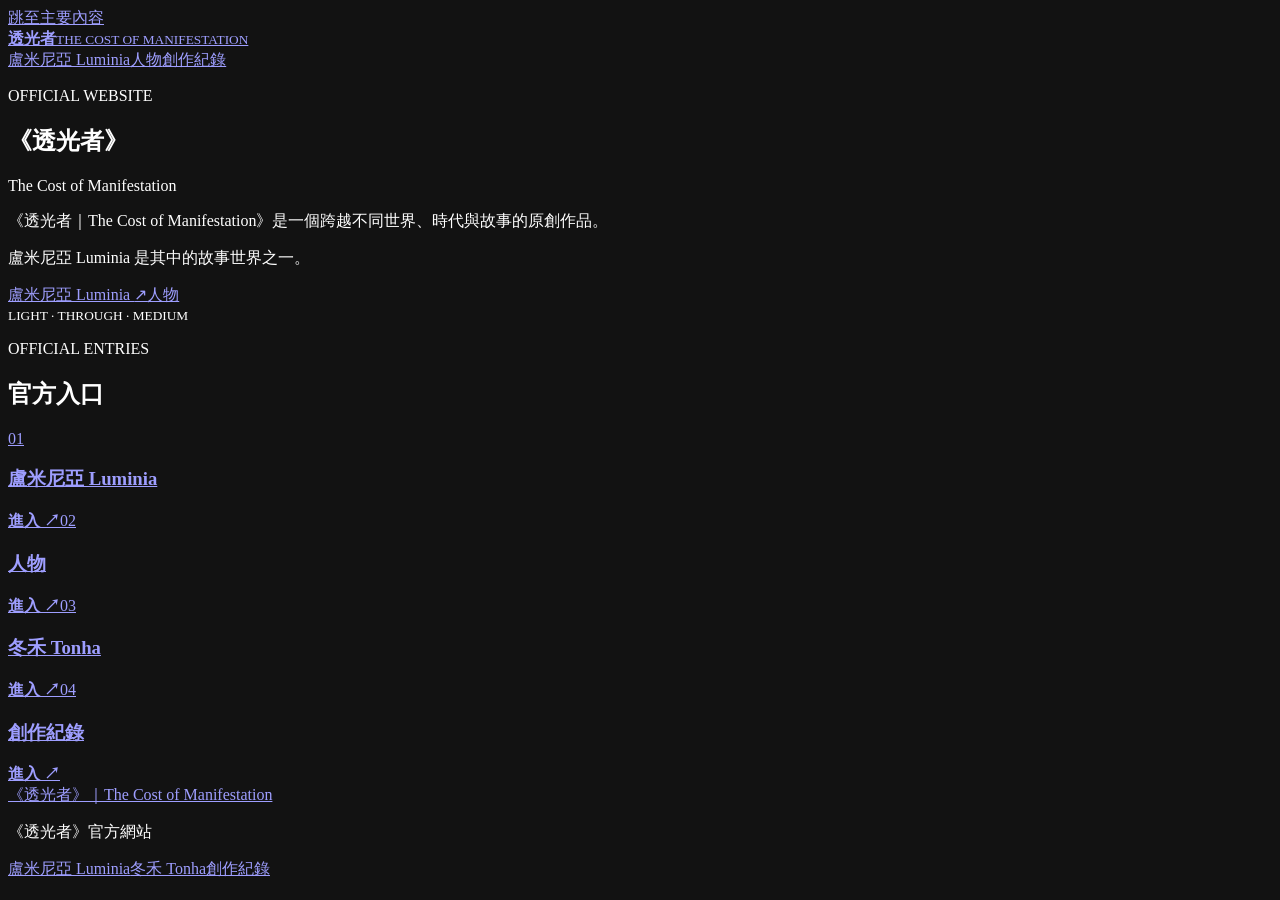
==== docs/index.html @ 0ab53f89 "Publish docs/index.html" ====
<!DOCTYPE html><html lang="zh-Hant"><head><meta charSet="utf-8"/><meta name="viewport" content="width=device-width, initial-scale=1"/><link rel="stylesheet" href="/the-cost-of-manifestation/assets/index-D9K2mOJ8.css" data-rsc-css-href="/the-cost-of-manifestation/assets/index-D9K2mOJ8.css" data-precedence="vite-rsc/importer-resources"/><title>《透光者》The Cost of Manifestation｜官方網站</title><meta name="description" content="《透光者｜The Cost of Manifestation》官方網站。收錄盧米尼亞 Luminia、冬禾 Tonha、創作紀錄與後續公開內容。"/><meta name="application-name" content="《透光者》｜The Cost of Manifestation 官方網站"/><meta name="robots" content="index, follow"/><meta name="googlebot" content="index, follow, max-image-preview:large, max-snippet:-1, max-video-preview:-1"/><meta property="og:title" content="《透光者》The Cost of Manifestation｜官方網站"/><meta property="og:description" content="《透光者｜The Cost of Manifestation》官方網站。收錄盧米尼亞 Luminia、冬禾 Tonha、創作紀錄與後續公開內容。"/><meta property="og:url" content="https://luminia-lab.github.io/the-cost-of-manifestation/"/><meta property="og:site_name" content="《透光者》｜The Cost of Manifestation"/><meta property="og:type" content="website"/><meta property="og:locale" content="zh_TW"/><meta name="twitter:card" content="summary"/><meta name="twitter:title" content="《透光者》The Cost of Manifestation｜官方網站"/><meta name="twitter:description" content="《透光者｜The Cost of Manifestation》官方網站。收錄盧米尼亞 Luminia、冬禾 Tonha、創作紀錄與後續公開內容。"/><link rel="shortcut icon" href="https://luminia-lab.github.io/the-cost-of-manifestation/favicon.svg"/><link rel="icon" href="https://luminia-lab.github.io/the-cost-of-manifestation/favicon.svg"/><link rel="canonical" href="https://luminia-lab.github.io/the-cost-of-manifestation/"/><meta name="theme-color" content="#0b0d0c"/><meta name="color-scheme" content="dark"/>
</head><body><a class="skip" href="#content">跳至主要內容</a><header><div class="header-inner"><a href="/the-cost-of-manifestation/" class="wordmark" aria-label="返回《透光者》首頁"><strong>透光者</strong><small>THE COST OF MANIFESTATION</small></a><nav aria-label="主要導覽"><a href="/the-cost-of-manifestation/luminia/">盧米尼亞 Luminia</a><a href="/the-cost-of-manifestation/characters/">人物</a><a href="/the-cost-of-manifestation/record/">創作紀錄</a></nav></div></header><main id="content"><script type="application/ld+json">{"@context":"https://schema.org","@graph":[{"@type":"WebSite","name":"《透光者》官方網站","alternateName":"The Cost of Manifestation official website","description":"《透光者｜The Cost of Manifestation》官方網站。收錄盧米尼亞 Luminia、冬禾 Tonha、創作紀錄與後續公開內容。","url":"https://luminia-lab.github.io/the-cost-of-manifestation/","inLanguage":"zh-Hant"},{"@type":"WebPage","name":"《透光者》The Cost of Manifestation｜官方網站","description":"《透光者｜The Cost of Manifestation》官方網站。收錄盧米尼亞 Luminia、冬禾 Tonha、創作紀錄與後續公開內容。","url":"https://luminia-lab.github.io/the-cost-of-manifestation/","inLanguage":"zh-Hant","mainEntity":{"@type":"CreativeWork","name":"《透光者》","alternateName":"The Cost of Manifestation","description":"《透光者｜The Cost of Manifestation》是一個跨越不同世界、時代與故事的原創作品。"}}]}</script><section class="hero shell"><div><p class="eyebrow">OFFICIAL WEBSITE</p><h1>《透光者》</h1><p class="hero-english">The Cost of Manifestation</p><p class="hero-intro">《透光者｜The Cost of Manifestation》是一個跨越不同世界、時代與故事的原創作品。</p><p>盧米尼亞 Luminia 是其中的故事世界之一。</p><div class="actions"><a href="/the-cost-of-manifestation/luminia/" class="button primary">盧米尼亞 Luminia <span aria-hidden="true">↗</span></a><a href="/the-cost-of-manifestation/characters/" class="button">人物</a></div></div><div class="hero-light" role="img" aria-label="中性抽象光線穿過半透明介質"><i></i><i></i><b></b><small>LIGHT · THROUGH · MEDIUM</small></div></section><section class="shell section"><div class="split-head"><div><p class="eyebrow">OFFICIAL ENTRIES</p><h2>官方入口</h2></div></div><div class="entry-grid"><a href="/the-cost-of-manifestation/luminia/" class="entry"><span>01</span><h3>盧米尼亞 Luminia</h3><b>進入 <span aria-hidden="true">↗</span></b></a><a href="/the-cost-of-manifestation/characters/" class="entry"><span>02</span><h3>人物</h3><b>進入 <span aria-hidden="true">↗</span></b></a><a href="/the-cost-of-manifestation/characters/tonha/" class="entry"><span>03</span><h3>冬禾 Tonha</h3><b>進入 <span aria-hidden="true">↗</span></b></a><a href="/the-cost-of-manifestation/record/" class="entry"><span>04</span><h3>創作紀錄</h3><b>進入 <span aria-hidden="true">↗</span></b></a></div></section></main><footer><div><a href="/the-cost-of-manifestation/">《透光者》｜The Cost of Manifestation</a><p>《透光者》官方網站</p></div><div class="footer-meta"><a href="/the-cost-of-manifestation/luminia/">盧米尼亞 Luminia</a><a href="/the-cost-of-manifestation/characters/tonha/">冬禾 Tonha</a><a href="/the-cost-of-manifestation/record/">創作紀錄</a></div></footer></body></html>
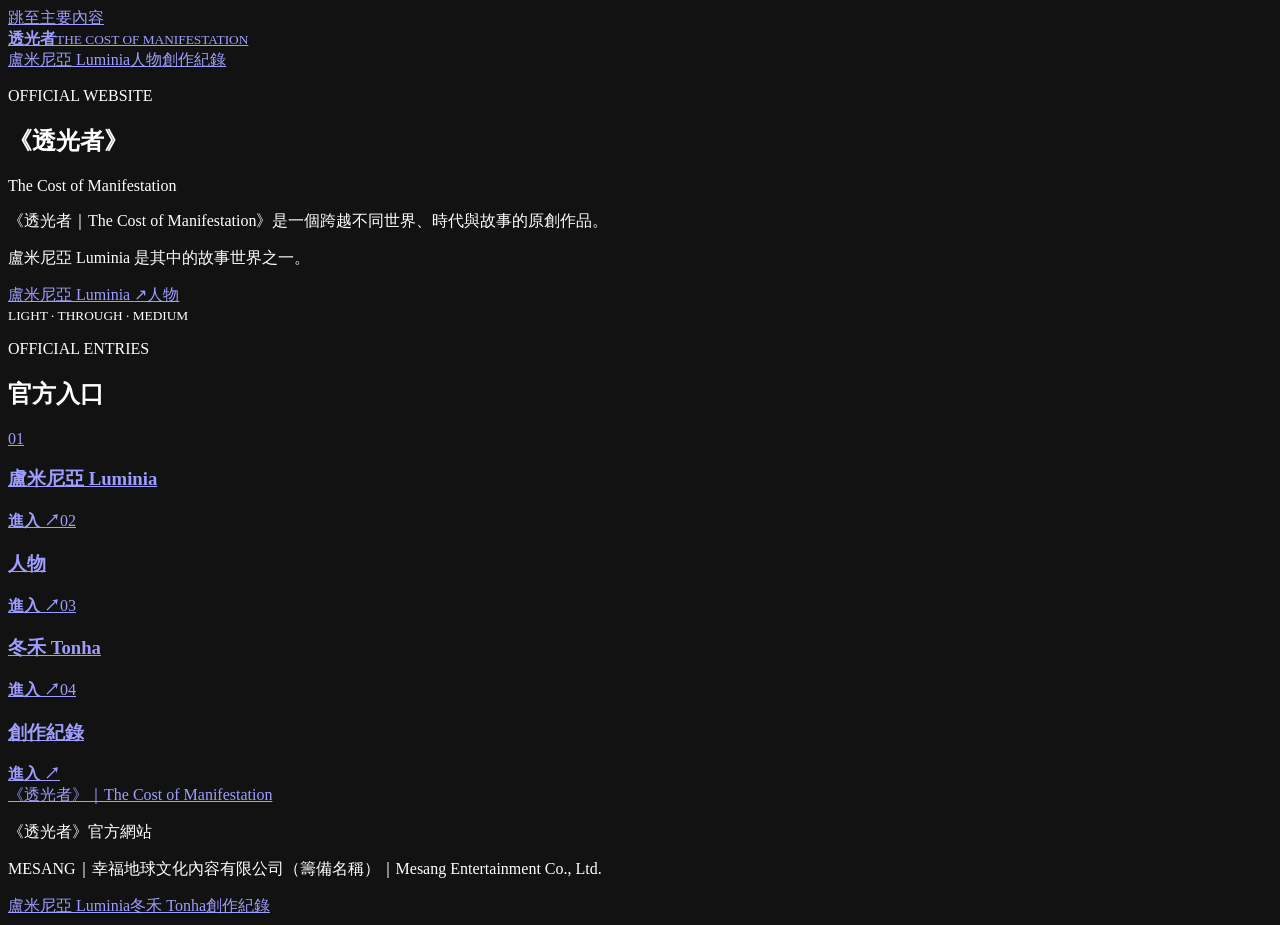
==== commit 8adbc8d7: "Update MESANG company identity on official site" ====
--- a/docs/index.html
+++ b/docs/index.html
@@ -1,2 +1,2 @@
 <!DOCTYPE html><html lang="zh-Hant"><head><meta charSet="utf-8"/><meta name="viewport" content="width=device-width, initial-scale=1"/><link rel="stylesheet" href="/the-cost-of-manifestation/assets/index-D9K2mOJ8.css" data-rsc-css-href="/the-cost-of-manifestation/assets/index-D9K2mOJ8.css" data-precedence="vite-rsc/importer-resources"/><title>《透光者》The Cost of Manifestation｜官方網站</title><meta name="description" content="《透光者｜The Cost of Manifestation》官方網站。收錄盧米尼亞 Luminia、冬禾 Tonha、創作紀錄與後續公開內容。"/><meta name="application-name" content="《透光者》｜The Cost of Manifestation 官方網站"/><meta name="robots" content="index, follow"/><meta name="googlebot" content="index, follow, max-image-preview:large, max-snippet:-1, max-video-preview:-1"/><meta property="og:title" content="《透光者》The Cost of Manifestation｜官方網站"/><meta property="og:description" content="《透光者｜The Cost of Manifestation》官方網站。收錄盧米尼亞 Luminia、冬禾 Tonha、創作紀錄與後續公開內容。"/><meta property="og:url" content="https://luminia-lab.github.io/the-cost-of-manifestation/"/><meta property="og:site_name" content="《透光者》｜The Cost of Manifestation"/><meta property="og:type" content="website"/><meta property="og:locale" content="zh_TW"/><meta name="twitter:card" content="summary"/><meta name="twitter:title" content="《透光者》The Cost of Manifestation｜官方網站"/><meta name="twitter:description" content="《透光者｜The Cost of Manifestation》官方網站。收錄盧米尼亞 Luminia、冬禾 Tonha、創作紀錄與後續公開內容。"/><link rel="shortcut icon" href="https://luminia-lab.github.io/the-cost-of-manifestation/favicon.svg"/><link rel="icon" href="https://luminia-lab.github.io/the-cost-of-manifestation/favicon.svg"/><link rel="canonical" href="https://luminia-lab.github.io/the-cost-of-manifestation/"/><meta name="theme-color" content="#0b0d0c"/><meta name="color-scheme" content="dark"/>
-</head><body><a class="skip" href="#content">跳至主要內容</a><header><div class="header-inner"><a href="/the-cost-of-manifestation/" class="wordmark" aria-label="返回《透光者》首頁"><strong>透光者</strong><small>THE COST OF MANIFESTATION</small></a><nav aria-label="主要導覽"><a href="/the-cost-of-manifestation/luminia/">盧米尼亞 Luminia</a><a href="/the-cost-of-manifestation/characters/">人物</a><a href="/the-cost-of-manifestation/record/">創作紀錄</a></nav></div></header><main id="content"><script type="application/ld+json">{"@context":"https://schema.org","@graph":[{"@type":"WebSite","name":"《透光者》官方網站","alternateName":"The Cost of Manifestation official website","description":"《透光者｜The Cost of Manifestation》官方網站。收錄盧米尼亞 Luminia、冬禾 Tonha、創作紀錄與後續公開內容。","url":"https://luminia-lab.github.io/the-cost-of-manifestation/","inLanguage":"zh-Hant"},{"@type":"WebPage","name":"《透光者》The Cost of Manifestation｜官方網站","description":"《透光者｜The Cost of Manifestation》官方網站。收錄盧米尼亞 Luminia、冬禾 Tonha、創作紀錄與後續公開內容。","url":"https://luminia-lab.github.io/the-cost-of-manifestation/","inLanguage":"zh-Hant","mainEntity":{"@type":"CreativeWork","name":"《透光者》","alternateName":"The Cost of Manifestation","description":"《透光者｜The Cost of Manifestation》是一個跨越不同世界、時代與故事的原創作品。"}}]}</script><section class="hero shell"><div><p class="eyebrow">OFFICIAL WEBSITE</p><h1>《透光者》</h1><p class="hero-english">The Cost of Manifestation</p><p class="hero-intro">《透光者｜The Cost of Manifestation》是一個跨越不同世界、時代與故事的原創作品。</p><p>盧米尼亞 Luminia 是其中的故事世界之一。</p><div class="actions"><a href="/the-cost-of-manifestation/luminia/" class="button primary">盧米尼亞 Luminia <span aria-hidden="true">↗</span></a><a href="/the-cost-of-manifestation/characters/" class="button">人物</a></div></div><div class="hero-light" role="img" aria-label="中性抽象光線穿過半透明介質"><i></i><i></i><b></b><small>LIGHT · THROUGH · MEDIUM</small></div></section><section class="shell section"><div class="split-head"><div><p class="eyebrow">OFFICIAL ENTRIES</p><h2>官方入口</h2></div></div><div class="entry-grid"><a href="/the-cost-of-manifestation/luminia/" class="entry"><span>01</span><h3>盧米尼亞 Luminia</h3><b>進入 <span aria-hidden="true">↗</span></b></a><a href="/the-cost-of-manifestation/characters/" class="entry"><span>02</span><h3>人物</h3><b>進入 <span aria-hidden="true">↗</span></b></a><a href="/the-cost-of-manifestation/characters/tonha/" class="entry"><span>03</span><h3>冬禾 Tonha</h3><b>進入 <span aria-hidden="true">↗</span></b></a><a href="/the-cost-of-manifestation/record/" class="entry"><span>04</span><h3>創作紀錄</h3><b>進入 <span aria-hidden="true">↗</span></b></a></div></section></main><footer><div><a href="/the-cost-of-manifestation/">《透光者》｜The Cost of Manifestation</a><p>《透光者》官方網站</p></div><div class="footer-meta"><a href="/the-cost-of-manifestation/luminia/">盧米尼亞 Luminia</a><a href="/the-cost-of-manifestation/characters/tonha/">冬禾 Tonha</a><a href="/the-cost-of-manifestation/record/">創作紀錄</a></div></footer></body></html>+</head><body><a class="skip" href="#content">跳至主要內容</a><header><div class="header-inner"><a href="/the-cost-of-manifestation/" class="wordmark" aria-label="返回《透光者》首頁"><strong>透光者</strong><small>THE COST OF MANIFESTATION</small></a><nav aria-label="主要導覽"><a href="/the-cost-of-manifestation/luminia/">盧米尼亞 Luminia</a><a href="/the-cost-of-manifestation/characters/">人物</a><a href="/the-cost-of-manifestation/record/">創作紀錄</a></nav></div></header><main id="content"><script type="application/ld+json">{"@context":"https://schema.org","@graph":[{"@type":"WebSite","name":"《透光者》官方網站","alternateName":"The Cost of Manifestation official website","description":"《透光者｜The Cost of Manifestation》官方網站。收錄盧米尼亞 Luminia、冬禾 Tonha、創作紀錄與後續公開內容。","url":"https://luminia-lab.github.io/the-cost-of-manifestation/","inLanguage":"zh-Hant"},{"@type":"WebPage","name":"《透光者》The Cost of Manifestation｜官方網站","description":"《透光者｜The Cost of Manifestation》官方網站。收錄盧米尼亞 Luminia、冬禾 Tonha、創作紀錄與後續公開內容。","url":"https://luminia-lab.github.io/the-cost-of-manifestation/","inLanguage":"zh-Hant","mainEntity":{"@type":"CreativeWork","name":"《透光者》","alternateName":"The Cost of Manifestation","description":"《透光者｜The Cost of Manifestation》是一個跨越不同世界、時代與故事的原創作品。"}}]}</script><section class="hero shell"><div><p class="eyebrow">OFFICIAL WEBSITE</p><h1>《透光者》</h1><p class="hero-english">The Cost of Manifestation</p><p class="hero-intro">《透光者｜The Cost of Manifestation》是一個跨越不同世界、時代與故事的原創作品。</p><p>盧米尼亞 Luminia 是其中的故事世界之一。</p><div class="actions"><a href="/the-cost-of-manifestation/luminia/" class="button primary">盧米尼亞 Luminia <span aria-hidden="true">↗</span></a><a href="/the-cost-of-manifestation/characters/" class="button">人物</a></div></div><div class="hero-light" role="img" aria-label="中性抽象光線穿過半透明介質"><i></i><i></i><b></b><small>LIGHT · THROUGH · MEDIUM</small></div></section><section class="shell section"><div class="split-head"><div><p class="eyebrow">OFFICIAL ENTRIES</p><h2>官方入口</h2></div></div><div class="entry-grid"><a href="/the-cost-of-manifestation/luminia/" class="entry"><span>01</span><h3>盧米尼亞 Luminia</h3><b>進入 <span aria-hidden="true">↗</span></b></a><a href="/the-cost-of-manifestation/characters/" class="entry"><span>02</span><h3>人物</h3><b>進入 <span aria-hidden="true">↗</span></b></a><a href="/the-cost-of-manifestation/characters/tonha/" class="entry"><span>03</span><h3>冬禾 Tonha</h3><b>進入 <span aria-hidden="true">↗</span></b></a><a href="/the-cost-of-manifestation/record/" class="entry"><span>04</span><h3>創作紀錄</h3><b>進入 <span aria-hidden="true">↗</span></b></a></div></section></main><footer><div><a href="/the-cost-of-manifestation/">《透光者》｜The Cost of Manifestation</a><p>《透光者》官方網站</p><p>MESANG｜幸福地球文化內容有限公司（籌備名稱）｜Mesang Entertainment Co., Ltd.</p></div><div class="footer-meta"><a href="/the-cost-of-manifestation/luminia/">盧米尼亞 Luminia</a><a href="/the-cost-of-manifestation/characters/tonha/">冬禾 Tonha</a><a href="/the-cost-of-manifestation/record/">創作紀錄</a></div></footer></body></html>
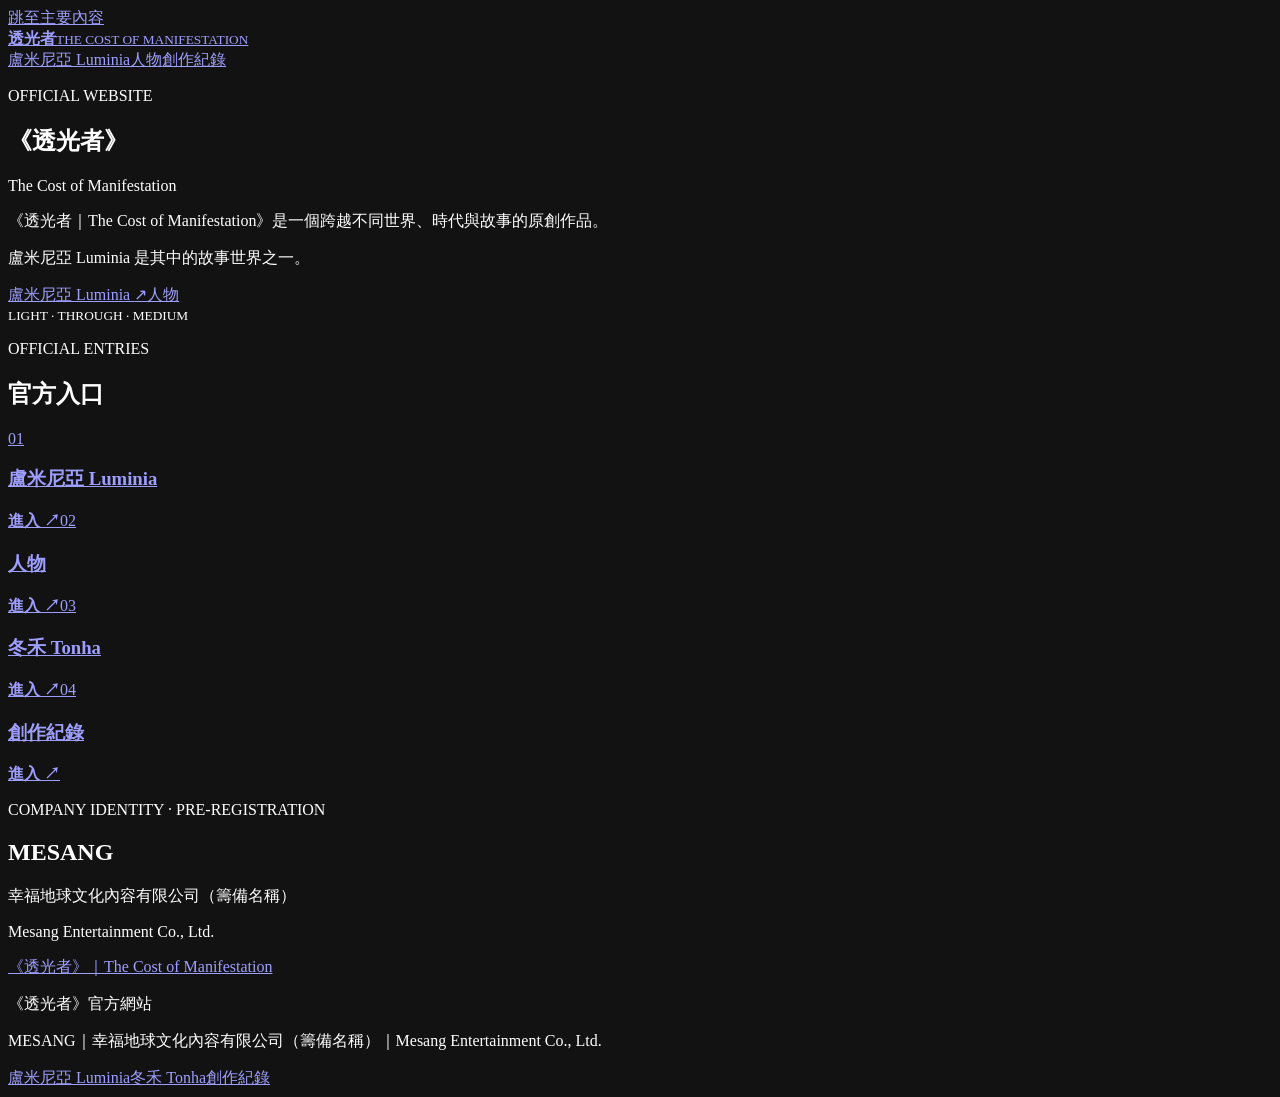
==== commit 51b5bce9: "Expose MESANG pre-registration identity on official homepage" ====
--- a/docs/index.html
+++ b/docs/index.html
@@ -1,2 +1,2 @@
 <!DOCTYPE html><html lang="zh-Hant"><head><meta charSet="utf-8"/><meta name="viewport" content="width=device-width, initial-scale=1"/><link rel="stylesheet" href="/the-cost-of-manifestation/assets/index-D9K2mOJ8.css" data-rsc-css-href="/the-cost-of-manifestation/assets/index-D9K2mOJ8.css" data-precedence="vite-rsc/importer-resources"/><title>《透光者》The Cost of Manifestation｜官方網站</title><meta name="description" content="《透光者｜The Cost of Manifestation》官方網站。收錄盧米尼亞 Luminia、冬禾 Tonha、創作紀錄與後續公開內容。"/><meta name="application-name" content="《透光者》｜The Cost of Manifestation 官方網站"/><meta name="robots" content="index, follow"/><meta name="googlebot" content="index, follow, max-image-preview:large, max-snippet:-1, max-video-preview:-1"/><meta property="og:title" content="《透光者》The Cost of Manifestation｜官方網站"/><meta property="og:description" content="《透光者｜The Cost of Manifestation》官方網站。收錄盧米尼亞 Luminia、冬禾 Tonha、創作紀錄與後續公開內容。"/><meta property="og:url" content="https://luminia-lab.github.io/the-cost-of-manifestation/"/><meta property="og:site_name" content="《透光者》｜The Cost of Manifestation"/><meta property="og:type" content="website"/><meta property="og:locale" content="zh_TW"/><meta name="twitter:card" content="summary"/><meta name="twitter:title" content="《透光者》The Cost of Manifestation｜官方網站"/><meta name="twitter:description" content="《透光者｜The Cost of Manifestation》官方網站。收錄盧米尼亞 Luminia、冬禾 Tonha、創作紀錄與後續公開內容。"/><link rel="shortcut icon" href="https://luminia-lab.github.io/the-cost-of-manifestation/favicon.svg"/><link rel="icon" href="https://luminia-lab.github.io/the-cost-of-manifestation/favicon.svg"/><link rel="canonical" href="https://luminia-lab.github.io/the-cost-of-manifestation/"/><meta name="theme-color" content="#0b0d0c"/><meta name="color-scheme" content="dark"/>
-</head><body><a class="skip" href="#content">跳至主要內容</a><header><div class="header-inner"><a href="/the-cost-of-manifestation/" class="wordmark" aria-label="返回《透光者》首頁"><strong>透光者</strong><small>THE COST OF MANIFESTATION</small></a><nav aria-label="主要導覽"><a href="/the-cost-of-manifestation/luminia/">盧米尼亞 Luminia</a><a href="/the-cost-of-manifestation/characters/">人物</a><a href="/the-cost-of-manifestation/record/">創作紀錄</a></nav></div></header><main id="content"><script type="application/ld+json">{"@context":"https://schema.org","@graph":[{"@type":"WebSite","name":"《透光者》官方網站","alternateName":"The Cost of Manifestation official website","description":"《透光者｜The Cost of Manifestation》官方網站。收錄盧米尼亞 Luminia、冬禾 Tonha、創作紀錄與後續公開內容。","url":"https://luminia-lab.github.io/the-cost-of-manifestation/","inLanguage":"zh-Hant"},{"@type":"WebPage","name":"《透光者》The Cost of Manifestation｜官方網站","description":"《透光者｜The Cost of Manifestation》官方網站。收錄盧米尼亞 Luminia、冬禾 Tonha、創作紀錄與後續公開內容。","url":"https://luminia-lab.github.io/the-cost-of-manifestation/","inLanguage":"zh-Hant","mainEntity":{"@type":"CreativeWork","name":"《透光者》","alternateName":"The Cost of Manifestation","description":"《透光者｜The Cost of Manifestation》是一個跨越不同世界、時代與故事的原創作品。"}}]}</script><section class="hero shell"><div><p class="eyebrow">OFFICIAL WEBSITE</p><h1>《透光者》</h1><p class="hero-english">The Cost of Manifestation</p><p class="hero-intro">《透光者｜The Cost of Manifestation》是一個跨越不同世界、時代與故事的原創作品。</p><p>盧米尼亞 Luminia 是其中的故事世界之一。</p><div class="actions"><a href="/the-cost-of-manifestation/luminia/" class="button primary">盧米尼亞 Luminia <span aria-hidden="true">↗</span></a><a href="/the-cost-of-manifestation/characters/" class="button">人物</a></div></div><div class="hero-light" role="img" aria-label="中性抽象光線穿過半透明介質"><i></i><i></i><b></b><small>LIGHT · THROUGH · MEDIUM</small></div></section><section class="shell section"><div class="split-head"><div><p class="eyebrow">OFFICIAL ENTRIES</p><h2>官方入口</h2></div></div><div class="entry-grid"><a href="/the-cost-of-manifestation/luminia/" class="entry"><span>01</span><h3>盧米尼亞 Luminia</h3><b>進入 <span aria-hidden="true">↗</span></b></a><a href="/the-cost-of-manifestation/characters/" class="entry"><span>02</span><h3>人物</h3><b>進入 <span aria-hidden="true">↗</span></b></a><a href="/the-cost-of-manifestation/characters/tonha/" class="entry"><span>03</span><h3>冬禾 Tonha</h3><b>進入 <span aria-hidden="true">↗</span></b></a><a href="/the-cost-of-manifestation/record/" class="entry"><span>04</span><h3>創作紀錄</h3><b>進入 <span aria-hidden="true">↗</span></b></a></div></section></main><footer><div><a href="/the-cost-of-manifestation/">《透光者》｜The Cost of Manifestation</a><p>《透光者》官方網站</p><p>MESANG｜幸福地球文化內容有限公司（籌備名稱）｜Mesang Entertainment Co., Ltd.</p></div><div class="footer-meta"><a href="/the-cost-of-manifestation/luminia/">盧米尼亞 Luminia</a><a href="/the-cost-of-manifestation/characters/tonha/">冬禾 Tonha</a><a href="/the-cost-of-manifestation/record/">創作紀錄</a></div></footer></body></html>+</head><body><a class="skip" href="#content">跳至主要內容</a><header><div class="header-inner"><a href="/the-cost-of-manifestation/" class="wordmark" aria-label="返回《透光者》首頁"><strong>透光者</strong><small>THE COST OF MANIFESTATION</small></a><nav aria-label="主要導覽"><a href="/the-cost-of-manifestation/luminia/">盧米尼亞 Luminia</a><a href="/the-cost-of-manifestation/characters/">人物</a><a href="/the-cost-of-manifestation/record/">創作紀錄</a></nav></div></header><main id="content"><script type="application/ld+json">{"@context":"https://schema.org","@graph":[{"@type":"WebSite","name":"《透光者》官方網站","alternateName":"The Cost of Manifestation official website","description":"《透光者｜The Cost of Manifestation》官方網站。收錄盧米尼亞 Luminia、冬禾 Tonha、創作紀錄與後續公開內容。","url":"https://luminia-lab.github.io/the-cost-of-manifestation/","inLanguage":"zh-Hant"},{"@type":"WebPage","name":"《透光者》The Cost of Manifestation｜官方網站","description":"《透光者｜The Cost of Manifestation》官方網站。收錄盧米尼亞 Luminia、冬禾 Tonha、創作紀錄與後續公開內容。","url":"https://luminia-lab.github.io/the-cost-of-manifestation/","inLanguage":"zh-Hant","mainEntity":{"@type":"CreativeWork","name":"《透光者》","alternateName":"The Cost of Manifestation","description":"《透光者｜The Cost of Manifestation》是一個跨越不同世界、時代與故事的原創作品。"}},{"@type":"Organization","name":"MESANG","alternateName":["幸福地球文化內容有限公司","Mesang Entertainment Co., Ltd."],"description":"《透光者》相關文化內容與 IP 業務之籌備品牌識別。"}]}</script><section class="hero shell"><div><p class="eyebrow">OFFICIAL WEBSITE</p><h1>《透光者》</h1><p class="hero-english">The Cost of Manifestation</p><p class="hero-intro">《透光者｜The Cost of Manifestation》是一個跨越不同世界、時代與故事的原創作品。</p><p>盧米尼亞 Luminia 是其中的故事世界之一。</p><div class="actions"><a href="/the-cost-of-manifestation/luminia/" class="button primary">盧米尼亞 Luminia <span aria-hidden="true">↗</span></a><a href="/the-cost-of-manifestation/characters/" class="button">人物</a></div></div><div class="hero-light" role="img" aria-label="中性抽象光線穿過半透明介質"><i></i><i></i><b></b><small>LIGHT · THROUGH · MEDIUM</small></div></section><section class="shell section"><div class="split-head"><div><p class="eyebrow">OFFICIAL ENTRIES</p><h2>官方入口</h2></div></div><div class="entry-grid"><a href="/the-cost-of-manifestation/luminia/" class="entry"><span>01</span><h3>盧米尼亞 Luminia</h3><b>進入 <span aria-hidden="true">↗</span></b></a><a href="/the-cost-of-manifestation/characters/" class="entry"><span>02</span><h3>人物</h3><b>進入 <span aria-hidden="true">↗</span></b></a><a href="/the-cost-of-manifestation/characters/tonha/" class="entry"><span>03</span><h3>冬禾 Tonha</h3><b>進入 <span aria-hidden="true">↗</span></b></a><a href="/the-cost-of-manifestation/record/" class="entry"><span>04</span><h3>創作紀錄</h3><b>進入 <span aria-hidden="true">↗</span></b></a></div></section><section class="shell section" aria-label="MESANG company identity"><div class="split-head"><div><p class="eyebrow">COMPANY IDENTITY · PRE-REGISTRATION</p><h2>MESANG</h2></div></div><p>幸福地球文化內容有限公司（籌備名稱）</p><p>Mesang Entertainment Co., Ltd.</p></section></main><footer><div><a href="/the-cost-of-manifestation/">《透光者》｜The Cost of Manifestation</a><p>《透光者》官方網站</p><p>MESANG｜幸福地球文化內容有限公司（籌備名稱）｜Mesang Entertainment Co., Ltd.</p></div><div class="footer-meta"><a href="/the-cost-of-manifestation/luminia/">盧米尼亞 Luminia</a><a href="/the-cost-of-manifestation/characters/tonha/">冬禾 Tonha</a><a href="/the-cost-of-manifestation/record/">創作紀錄</a></div></footer></body></html>
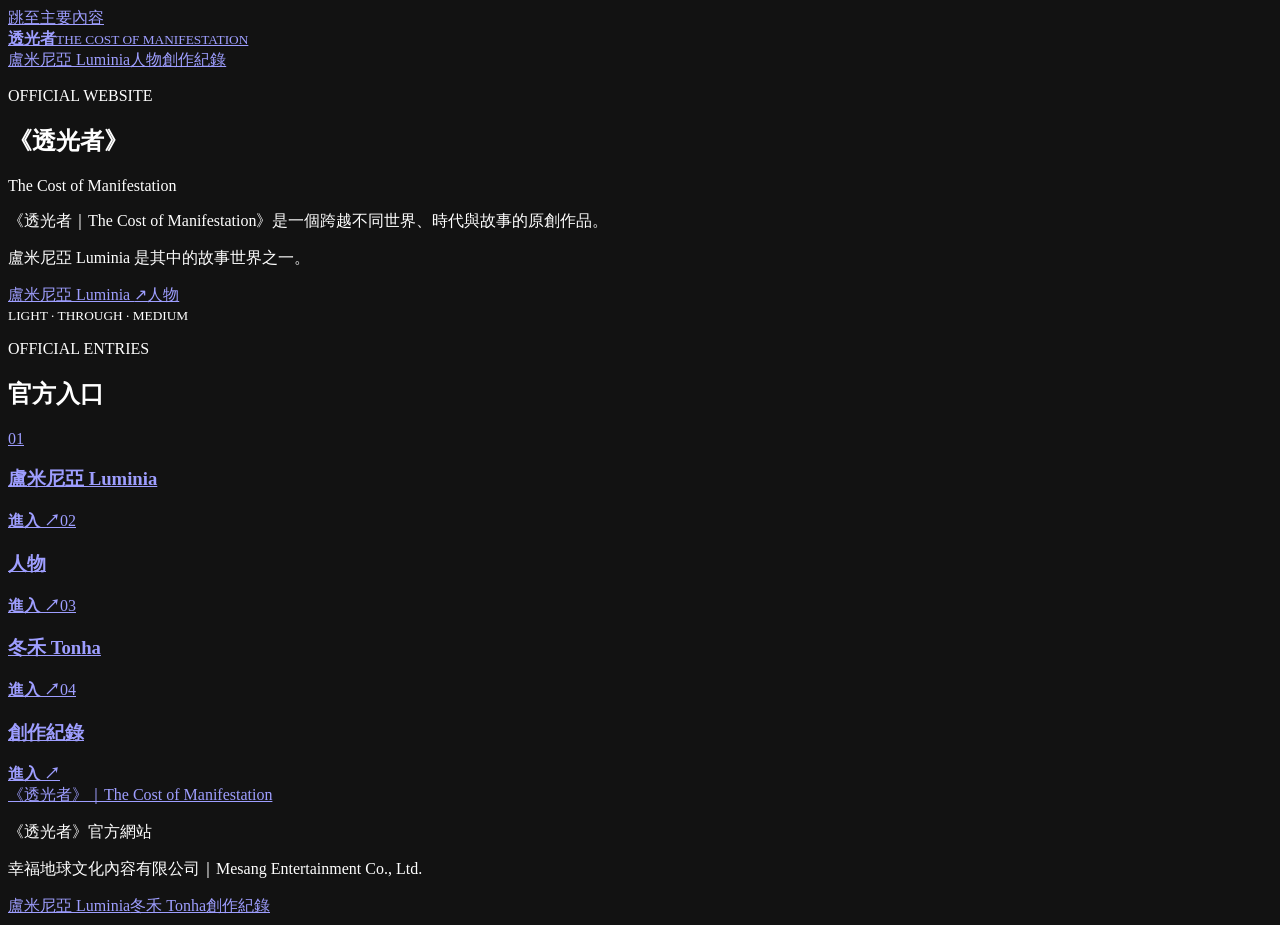
==== commit 8a0d661e: "Simplify official footer company identity" ====
--- a/docs/index.html
+++ b/docs/index.html
@@ -1,2 +1,2 @@
 <!DOCTYPE html><html lang="zh-Hant"><head><meta charSet="utf-8"/><meta name="viewport" content="width=device-width, initial-scale=1"/><link rel="stylesheet" href="/the-cost-of-manifestation/assets/index-D9K2mOJ8.css" data-rsc-css-href="/the-cost-of-manifestation/assets/index-D9K2mOJ8.css" data-precedence="vite-rsc/importer-resources"/><title>《透光者》The Cost of Manifestation｜官方網站</title><meta name="description" content="《透光者｜The Cost of Manifestation》官方網站。收錄盧米尼亞 Luminia、冬禾 Tonha、創作紀錄與後續公開內容。"/><meta name="application-name" content="《透光者》｜The Cost of Manifestation 官方網站"/><meta name="robots" content="index, follow"/><meta name="googlebot" content="index, follow, max-image-preview:large, max-snippet:-1, max-video-preview:-1"/><meta property="og:title" content="《透光者》The Cost of Manifestation｜官方網站"/><meta property="og:description" content="《透光者｜The Cost of Manifestation》官方網站。收錄盧米尼亞 Luminia、冬禾 Tonha、創作紀錄與後續公開內容。"/><meta property="og:url" content="https://luminia-lab.github.io/the-cost-of-manifestation/"/><meta property="og:site_name" content="《透光者》｜The Cost of Manifestation"/><meta property="og:type" content="website"/><meta property="og:locale" content="zh_TW"/><meta name="twitter:card" content="summary"/><meta name="twitter:title" content="《透光者》The Cost of Manifestation｜官方網站"/><meta name="twitter:description" content="《透光者｜The Cost of Manifestation》官方網站。收錄盧米尼亞 Luminia、冬禾 Tonha、創作紀錄與後續公開內容。"/><link rel="shortcut icon" href="https://luminia-lab.github.io/the-cost-of-manifestation/favicon.svg"/><link rel="icon" href="https://luminia-lab.github.io/the-cost-of-manifestation/favicon.svg"/><link rel="canonical" href="https://luminia-lab.github.io/the-cost-of-manifestation/"/><meta name="theme-color" content="#0b0d0c"/><meta name="color-scheme" content="dark"/>
-</head><body><a class="skip" href="#content">跳至主要內容</a><header><div class="header-inner"><a href="/the-cost-of-manifestation/" class="wordmark" aria-label="返回《透光者》首頁"><strong>透光者</strong><small>THE COST OF MANIFESTATION</small></a><nav aria-label="主要導覽"><a href="/the-cost-of-manifestation/luminia/">盧米尼亞 Luminia</a><a href="/the-cost-of-manifestation/characters/">人物</a><a href="/the-cost-of-manifestation/record/">創作紀錄</a></nav></div></header><main id="content"><script type="application/ld+json">{"@context":"https://schema.org","@graph":[{"@type":"WebSite","name":"《透光者》官方網站","alternateName":"The Cost of Manifestation official website","description":"《透光者｜The Cost of Manifestation》官方網站。收錄盧米尼亞 Luminia、冬禾 Tonha、創作紀錄與後續公開內容。","url":"https://luminia-lab.github.io/the-cost-of-manifestation/","inLanguage":"zh-Hant"},{"@type":"WebPage","name":"《透光者》The Cost of Manifestation｜官方網站","description":"《透光者｜The Cost of Manifestation》官方網站。收錄盧米尼亞 Luminia、冬禾 Tonha、創作紀錄與後續公開內容。","url":"https://luminia-lab.github.io/the-cost-of-manifestation/","inLanguage":"zh-Hant","mainEntity":{"@type":"CreativeWork","name":"《透光者》","alternateName":"The Cost of Manifestation","description":"《透光者｜The Cost of Manifestation》是一個跨越不同世界、時代與故事的原創作品。"}},{"@type":"Organization","name":"MESANG","alternateName":["幸福地球文化內容有限公司","Mesang Entertainment Co., Ltd."],"description":"《透光者》相關文化內容與 IP 業務之籌備品牌識別。"}]}</script><section class="hero shell"><div><p class="eyebrow">OFFICIAL WEBSITE</p><h1>《透光者》</h1><p class="hero-english">The Cost of Manifestation</p><p class="hero-intro">《透光者｜The Cost of Manifestation》是一個跨越不同世界、時代與故事的原創作品。</p><p>盧米尼亞 Luminia 是其中的故事世界之一。</p><div class="actions"><a href="/the-cost-of-manifestation/luminia/" class="button primary">盧米尼亞 Luminia <span aria-hidden="true">↗</span></a><a href="/the-cost-of-manifestation/characters/" class="button">人物</a></div></div><div class="hero-light" role="img" aria-label="中性抽象光線穿過半透明介質"><i></i><i></i><b></b><small>LIGHT · THROUGH · MEDIUM</small></div></section><section class="shell section"><div class="split-head"><div><p class="eyebrow">OFFICIAL ENTRIES</p><h2>官方入口</h2></div></div><div class="entry-grid"><a href="/the-cost-of-manifestation/luminia/" class="entry"><span>01</span><h3>盧米尼亞 Luminia</h3><b>進入 <span aria-hidden="true">↗</span></b></a><a href="/the-cost-of-manifestation/characters/" class="entry"><span>02</span><h3>人物</h3><b>進入 <span aria-hidden="true">↗</span></b></a><a href="/the-cost-of-manifestation/characters/tonha/" class="entry"><span>03</span><h3>冬禾 Tonha</h3><b>進入 <span aria-hidden="true">↗</span></b></a><a href="/the-cost-of-manifestation/record/" class="entry"><span>04</span><h3>創作紀錄</h3><b>進入 <span aria-hidden="true">↗</span></b></a></div></section><section class="shell section" aria-label="MESANG company identity"><div class="split-head"><div><p class="eyebrow">COMPANY IDENTITY · PRE-REGISTRATION</p><h2>MESANG</h2></div></div><p>幸福地球文化內容有限公司（籌備名稱）</p><p>Mesang Entertainment Co., Ltd.</p></section></main><footer><div><a href="/the-cost-of-manifestation/">《透光者》｜The Cost of Manifestation</a><p>《透光者》官方網站</p><p>MESANG｜幸福地球文化內容有限公司（籌備名稱）｜Mesang Entertainment Co., Ltd.</p></div><div class="footer-meta"><a href="/the-cost-of-manifestation/luminia/">盧米尼亞 Luminia</a><a href="/the-cost-of-manifestation/characters/tonha/">冬禾 Tonha</a><a href="/the-cost-of-manifestation/record/">創作紀錄</a></div></footer></body></html>+</head><body><a class="skip" href="#content">跳至主要內容</a><header><div class="header-inner"><a href="/the-cost-of-manifestation/" class="wordmark" aria-label="返回《透光者》首頁"><strong>透光者</strong><small>THE COST OF MANIFESTATION</small></a><nav aria-label="主要導覽"><a href="/the-cost-of-manifestation/luminia/">盧米尼亞 Luminia</a><a href="/the-cost-of-manifestation/characters/">人物</a><a href="/the-cost-of-manifestation/record/">創作紀錄</a></nav></div></header><main id="content"><script type="application/ld+json">{"@context":"https://schema.org","@graph":[{"@type":"WebSite","name":"《透光者》官方網站","alternateName":"The Cost of Manifestation official website","description":"《透光者｜The Cost of Manifestation》官方網站。收錄盧米尼亞 Luminia、冬禾 Tonha、創作紀錄與後續公開內容。","url":"https://luminia-lab.github.io/the-cost-of-manifestation/","inLanguage":"zh-Hant"},{"@type":"WebPage","name":"《透光者》The Cost of Manifestation｜官方網站","description":"《透光者｜The Cost of Manifestation》官方網站。收錄盧米尼亞 Luminia、冬禾 Tonha、創作紀錄與後續公開內容。","url":"https://luminia-lab.github.io/the-cost-of-manifestation/","inLanguage":"zh-Hant","mainEntity":{"@type":"CreativeWork","name":"《透光者》","alternateName":"The Cost of Manifestation","description":"《透光者｜The Cost of Manifestation》是一個跨越不同世界、時代與故事的原創作品。"}},{"@type":"Organization","name":"MESANG","alternateName":["幸福地球文化內容有限公司","Mesang Entertainment Co., Ltd."],"description":"《透光者》相關文化內容與 IP 業務之籌備品牌識別。"}]}</script><section class="hero shell"><div><p class="eyebrow">OFFICIAL WEBSITE</p><h1>《透光者》</h1><p class="hero-english">The Cost of Manifestation</p><p class="hero-intro">《透光者｜The Cost of Manifestation》是一個跨越不同世界、時代與故事的原創作品。</p><p>盧米尼亞 Luminia 是其中的故事世界之一。</p><div class="actions"><a href="/the-cost-of-manifestation/luminia/" class="button primary">盧米尼亞 Luminia <span aria-hidden="true">↗</span></a><a href="/the-cost-of-manifestation/characters/" class="button">人物</a></div></div><div class="hero-light" role="img" aria-label="中性抽象光線穿過半透明介質"><i></i><i></i><b></b><small>LIGHT · THROUGH · MEDIUM</small></div></section><section class="shell section"><div class="split-head"><div><p class="eyebrow">OFFICIAL ENTRIES</p><h2>官方入口</h2></div></div><div class="entry-grid"><a href="/the-cost-of-manifestation/luminia/" class="entry"><span>01</span><h3>盧米尼亞 Luminia</h3><b>進入 <span aria-hidden="true">↗</span></b></a><a href="/the-cost-of-manifestation/characters/" class="entry"><span>02</span><h3>人物</h3><b>進入 <span aria-hidden="true">↗</span></b></a><a href="/the-cost-of-manifestation/characters/tonha/" class="entry"><span>03</span><h3>冬禾 Tonha</h3><b>進入 <span aria-hidden="true">↗</span></b></a><a href="/the-cost-of-manifestation/record/" class="entry"><span>04</span><h3>創作紀錄</h3><b>進入 <span aria-hidden="true">↗</span></b></a></div></section></main><footer><div><a href="/the-cost-of-manifestation/">《透光者》｜The Cost of Manifestation</a><p>《透光者》官方網站</p><p>幸福地球文化內容有限公司｜Mesang Entertainment Co., Ltd.</p></div><div class="footer-meta"><a href="/the-cost-of-manifestation/luminia/">盧米尼亞 Luminia</a><a href="/the-cost-of-manifestation/characters/tonha/">冬禾 Tonha</a><a href="/the-cost-of-manifestation/record/">創作紀錄</a></div></footer></body></html>
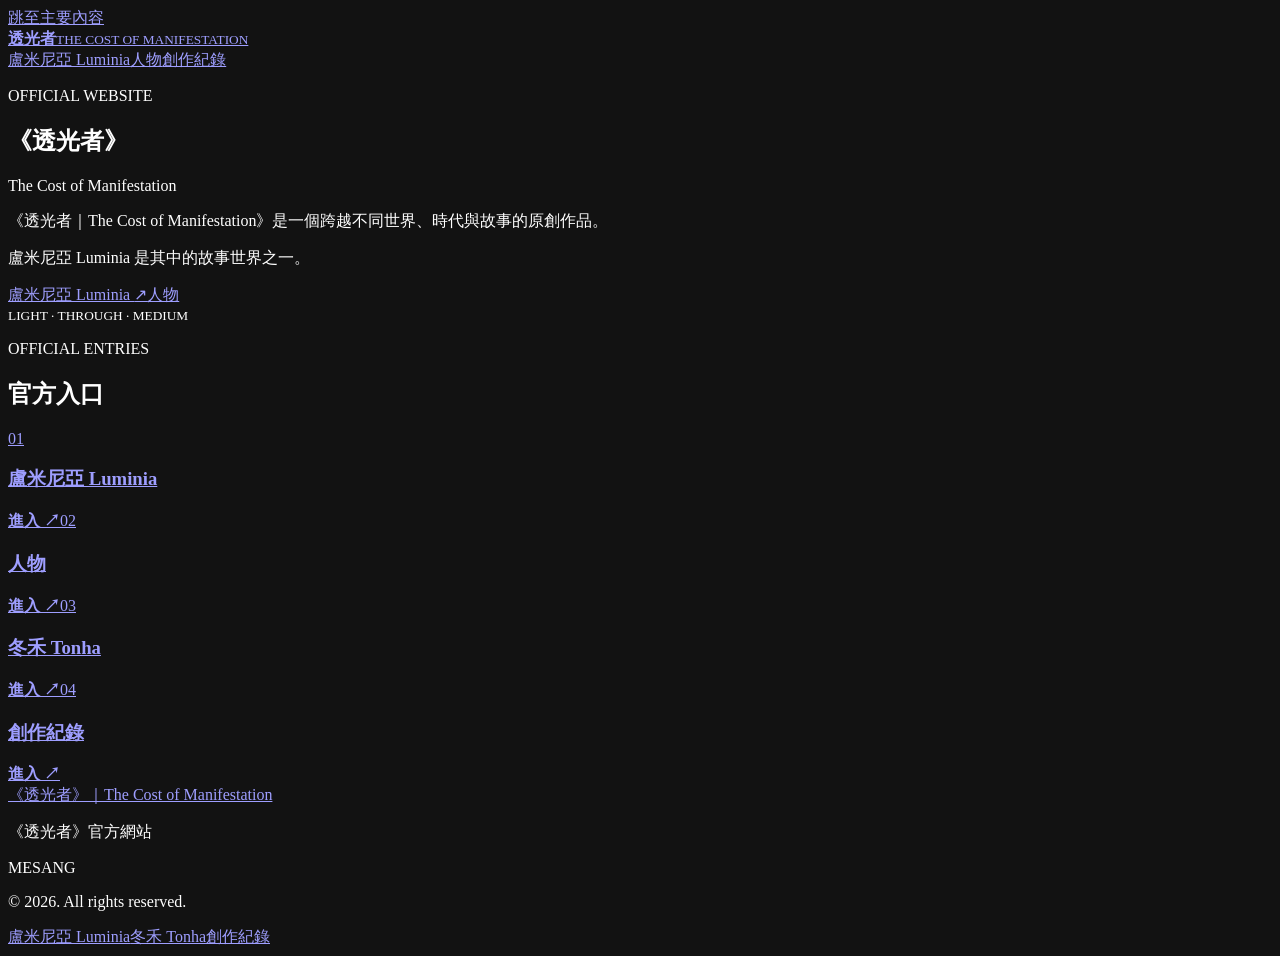
==== commit 8f508e6f: "Replace legal entity name with MESANG brand in footer and schema Footer on all five pages now shows " ====
--- a/docs/index.html
+++ b/docs/index.html
@@ -1,2 +1,2 @@
 <!DOCTYPE html><html lang="zh-Hant"><head><meta charSet="utf-8"/><meta name="viewport" content="width=device-width, initial-scale=1"/><link rel="stylesheet" href="/the-cost-of-manifestation/assets/index-D9K2mOJ8.css" data-rsc-css-href="/the-cost-of-manifestation/assets/index-D9K2mOJ8.css" data-precedence="vite-rsc/importer-resources"/><title>《透光者》The Cost of Manifestation｜官方網站</title><meta name="description" content="《透光者｜The Cost of Manifestation》官方網站。收錄盧米尼亞 Luminia、冬禾 Tonha、創作紀錄與後續公開內容。"/><meta name="application-name" content="《透光者》｜The Cost of Manifestation 官方網站"/><meta name="robots" content="index, follow"/><meta name="googlebot" content="index, follow, max-image-preview:large, max-snippet:-1, max-video-preview:-1"/><meta property="og:title" content="《透光者》The Cost of Manifestation｜官方網站"/><meta property="og:description" content="《透光者｜The Cost of Manifestation》官方網站。收錄盧米尼亞 Luminia、冬禾 Tonha、創作紀錄與後續公開內容。"/><meta property="og:url" content="https://luminia-lab.github.io/the-cost-of-manifestation/"/><meta property="og:site_name" content="《透光者》｜The Cost of Manifestation"/><meta property="og:type" content="website"/><meta property="og:locale" content="zh_TW"/><meta name="twitter:card" content="summary"/><meta name="twitter:title" content="《透光者》The Cost of Manifestation｜官方網站"/><meta name="twitter:description" content="《透光者｜The Cost of Manifestation》官方網站。收錄盧米尼亞 Luminia、冬禾 Tonha、創作紀錄與後續公開內容。"/><link rel="shortcut icon" href="https://luminia-lab.github.io/the-cost-of-manifestation/favicon.svg"/><link rel="icon" href="https://luminia-lab.github.io/the-cost-of-manifestation/favicon.svg"/><link rel="canonical" href="https://luminia-lab.github.io/the-cost-of-manifestation/"/><meta name="theme-color" content="#0b0d0c"/><meta name="color-scheme" content="dark"/>
-</head><body><a class="skip" href="#content">跳至主要內容</a><header><div class="header-inner"><a href="/the-cost-of-manifestation/" class="wordmark" aria-label="返回《透光者》首頁"><strong>透光者</strong><small>THE COST OF MANIFESTATION</small></a><nav aria-label="主要導覽"><a href="/the-cost-of-manifestation/luminia/">盧米尼亞 Luminia</a><a href="/the-cost-of-manifestation/characters/">人物</a><a href="/the-cost-of-manifestation/record/">創作紀錄</a></nav></div></header><main id="content"><script type="application/ld+json">{"@context":"https://schema.org","@graph":[{"@type":"WebSite","name":"《透光者》官方網站","alternateName":"The Cost of Manifestation official website","description":"《透光者｜The Cost of Manifestation》官方網站。收錄盧米尼亞 Luminia、冬禾 Tonha、創作紀錄與後續公開內容。","url":"https://luminia-lab.github.io/the-cost-of-manifestation/","inLanguage":"zh-Hant"},{"@type":"WebPage","name":"《透光者》The Cost of Manifestation｜官方網站","description":"《透光者｜The Cost of Manifestation》官方網站。收錄盧米尼亞 Luminia、冬禾 Tonha、創作紀錄與後續公開內容。","url":"https://luminia-lab.github.io/the-cost-of-manifestation/","inLanguage":"zh-Hant","mainEntity":{"@type":"CreativeWork","name":"《透光者》","alternateName":"The Cost of Manifestation","description":"《透光者｜The Cost of Manifestation》是一個跨越不同世界、時代與故事的原創作品。"}},{"@type":"Organization","name":"MESANG","alternateName":["幸福地球文化內容有限公司","Mesang Entertainment Co., Ltd."],"description":"《透光者》相關文化內容與 IP 業務之籌備品牌識別。"}]}</script><section class="hero shell"><div><p class="eyebrow">OFFICIAL WEBSITE</p><h1>《透光者》</h1><p class="hero-english">The Cost of Manifestation</p><p class="hero-intro">《透光者｜The Cost of Manifestation》是一個跨越不同世界、時代與故事的原創作品。</p><p>盧米尼亞 Luminia 是其中的故事世界之一。</p><div class="actions"><a href="/the-cost-of-manifestation/luminia/" class="button primary">盧米尼亞 Luminia <span aria-hidden="true">↗</span></a><a href="/the-cost-of-manifestation/characters/" class="button">人物</a></div></div><div class="hero-light" role="img" aria-label="中性抽象光線穿過半透明介質"><i></i><i></i><b></b><small>LIGHT · THROUGH · MEDIUM</small></div></section><section class="shell section"><div class="split-head"><div><p class="eyebrow">OFFICIAL ENTRIES</p><h2>官方入口</h2></div></div><div class="entry-grid"><a href="/the-cost-of-manifestation/luminia/" class="entry"><span>01</span><h3>盧米尼亞 Luminia</h3><b>進入 <span aria-hidden="true">↗</span></b></a><a href="/the-cost-of-manifestation/characters/" class="entry"><span>02</span><h3>人物</h3><b>進入 <span aria-hidden="true">↗</span></b></a><a href="/the-cost-of-manifestation/characters/tonha/" class="entry"><span>03</span><h3>冬禾 Tonha</h3><b>進入 <span aria-hidden="true">↗</span></b></a><a href="/the-cost-of-manifestation/record/" class="entry"><span>04</span><h3>創作紀錄</h3><b>進入 <span aria-hidden="true">↗</span></b></a></div></section></main><footer><div><a href="/the-cost-of-manifestation/">《透光者》｜The Cost of Manifestation</a><p>《透光者》官方網站</p><p>幸福地球文化內容有限公司｜Mesang Entertainment Co., Ltd.</p></div><div class="footer-meta"><a href="/the-cost-of-manifestation/luminia/">盧米尼亞 Luminia</a><a href="/the-cost-of-manifestation/characters/tonha/">冬禾 Tonha</a><a href="/the-cost-of-manifestation/record/">創作紀錄</a></div></footer></body></html>+</head><body><a class="skip" href="#content">跳至主要內容</a><header><div class="header-inner"><a href="/the-cost-of-manifestation/" class="wordmark" aria-label="返回《透光者》首頁"><strong>透光者</strong><small>THE COST OF MANIFESTATION</small></a><nav aria-label="主要導覽"><a href="/the-cost-of-manifestation/luminia/">盧米尼亞 Luminia</a><a href="/the-cost-of-manifestation/characters/">人物</a><a href="/the-cost-of-manifestation/record/">創作紀錄</a></nav></div></header><main id="content"><script type="application/ld+json">{"@context":"https://schema.org","@graph":[{"@type":"WebSite","name":"《透光者》官方網站","alternateName":"The Cost of Manifestation official website","description":"《透光者｜The Cost of Manifestation》官方網站。收錄盧米尼亞 Luminia、冬禾 Tonha、創作紀錄與後續公開內容。","url":"https://luminia-lab.github.io/the-cost-of-manifestation/","inLanguage":"zh-Hant"},{"@type":"WebPage","name":"《透光者》The Cost of Manifestation｜官方網站","description":"《透光者｜The Cost of Manifestation》官方網站。收錄盧米尼亞 Luminia、冬禾 Tonha、創作紀錄與後續公開內容。","url":"https://luminia-lab.github.io/the-cost-of-manifestation/","inLanguage":"zh-Hant","mainEntity":{"@type":"CreativeWork","name":"《透光者》","alternateName":"The Cost of Manifestation","description":"《透光者｜The Cost of Manifestation》是一個跨越不同世界、時代與故事的原創作品。"}},{"@type":"Organization","name":"MESANG","description":"《透光者｜The Cost of Manifestation》之創作品牌識別。"}]}</script><section class="hero shell"><div><p class="eyebrow">OFFICIAL WEBSITE</p><h1>《透光者》</h1><p class="hero-english">The Cost of Manifestation</p><p class="hero-intro">《透光者｜The Cost of Manifestation》是一個跨越不同世界、時代與故事的原創作品。</p><p>盧米尼亞 Luminia 是其中的故事世界之一。</p><div class="actions"><a href="/the-cost-of-manifestation/luminia/" class="button primary">盧米尼亞 Luminia <span aria-hidden="true">↗</span></a><a href="/the-cost-of-manifestation/characters/" class="button">人物</a></div></div><div class="hero-light" role="img" aria-label="中性抽象光線穿過半透明介質"><i></i><i></i><b></b><small>LIGHT · THROUGH · MEDIUM</small></div></section><section class="shell section"><div class="split-head"><div><p class="eyebrow">OFFICIAL ENTRIES</p><h2>官方入口</h2></div></div><div class="entry-grid"><a href="/the-cost-of-manifestation/luminia/" class="entry"><span>01</span><h3>盧米尼亞 Luminia</h3><b>進入 <span aria-hidden="true">↗</span></b></a><a href="/the-cost-of-manifestation/characters/" class="entry"><span>02</span><h3>人物</h3><b>進入 <span aria-hidden="true">↗</span></b></a><a href="/the-cost-of-manifestation/characters/tonha/" class="entry"><span>03</span><h3>冬禾 Tonha</h3><b>進入 <span aria-hidden="true">↗</span></b></a><a href="/the-cost-of-manifestation/record/" class="entry"><span>04</span><h3>創作紀錄</h3><b>進入 <span aria-hidden="true">↗</span></b></a></div></section></main><footer><div><a href="/the-cost-of-manifestation/">《透光者》｜The Cost of Manifestation</a><p>《透光者》官方網站</p><p>MESANG</p><p>&copy; 2026. All rights reserved.</p></div><div class="footer-meta"><a href="/the-cost-of-manifestation/luminia/">盧米尼亞 Luminia</a><a href="/the-cost-of-manifestation/characters/tonha/">冬禾 Tonha</a><a href="/the-cost-of-manifestation/record/">創作紀錄</a></div></footer></body></html>
